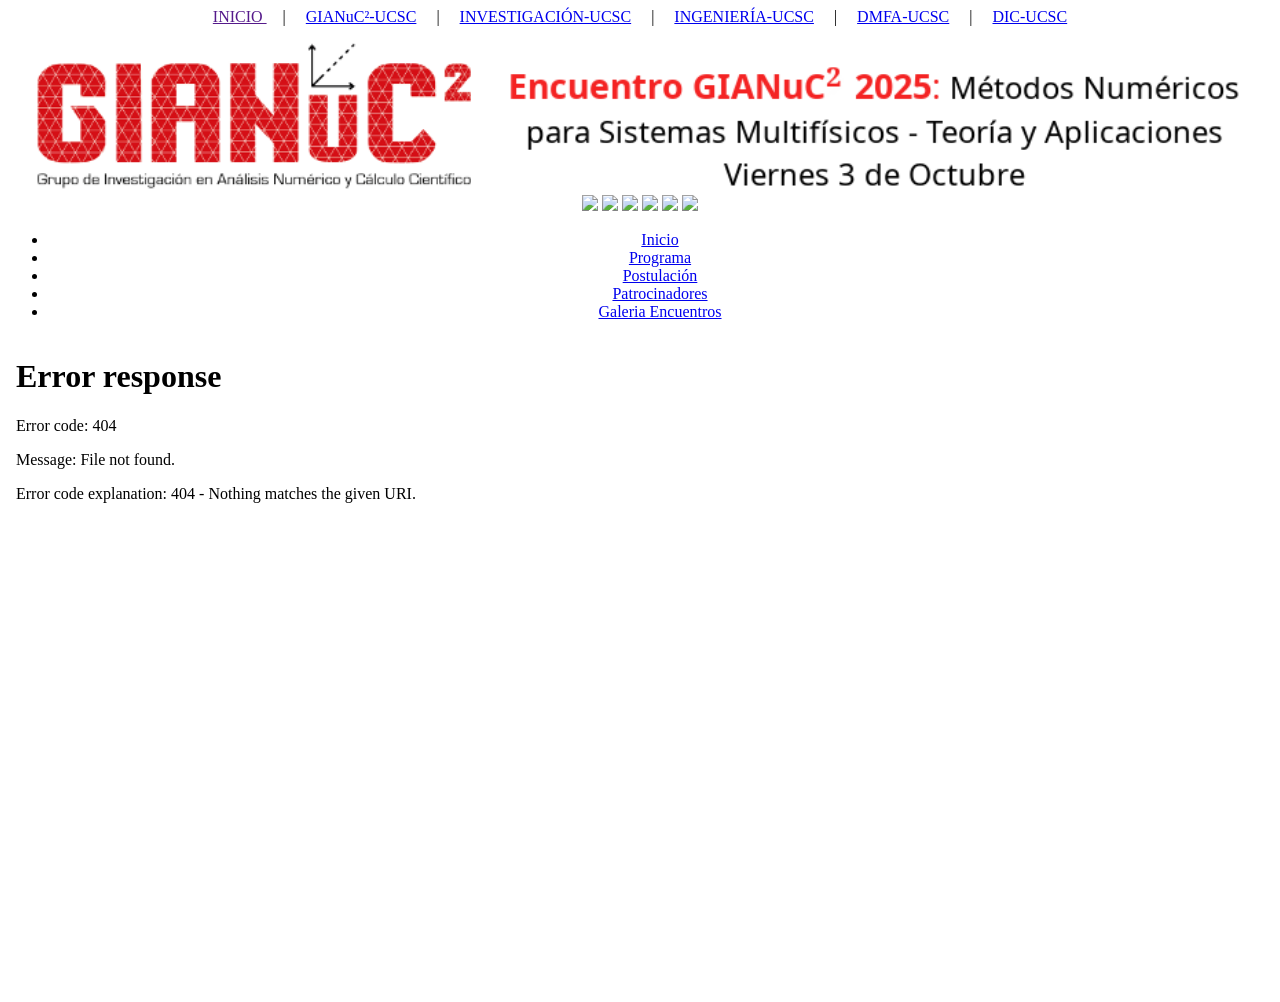
==== index.html @ d19e44a9 "Update index.html" ====
<!doctype html>
<html lang="en">
<head>
    <meta http-equiv="Content-Type" content="text/html; charset=utf-8">
    <title>Encuentros GIANuC&sup2;</title>
    <meta name="author" content="Encuentros GIANuC&sup2;" />
    <link rel="stylesheet" href="css/style.css" type="text/css" />
    <link rel="icon" type="image/ico" href="img/favicon.png" /> 
 
    <script type="text/javascript" src="js/jquery-1.9.1.js"></script>
    <script type="text/javascript" src="js/frames.js"></script>
    <script type="text/javascript" src="js/slider.js"></script>
    <script type="text/javascript">
        if(!window.slider) 
            var slider={};
            slider.data=[{"id":"img-1","desc":"Vista aérea del Campus San Andrés de la UCSC"},
                         {"id":"img-2","desc":"An a posteriori error analysis for an augmented discontinuous Galerkin method applied to Stokes problem"},
			 {"id":"img-3","desc":"Velocity-vorticity-pressure mixed formulation for the Kelvin-Voigt-Brinkman-Forchheimer equations"},
			 {"id":"img-4","desc":"Uplift-hypoplastic macroelement model for shallow foundations in sand under cyclic combined loading"},			 
                         {"id":"img-5","desc":"A skew-symmetric-based mixed FEM for stationary MHD flows in highly porous media"},
                         {"id":"img-6","desc":"A posteriori error analysis of a mixed finite element method for the stationary convective Brinkman-Forchheimer problem"}];
    </script>
</head>

<body onmousedown='return false;' onselectstart='return false;'>

<center>

<div id="header">
<a href=""> INICIO </a> &nbsp; &nbsp; | &nbsp; &nbsp;	
<a href="https://gianuc2.ucsc.cl" target="_blank">GIANuC&sup2;-UCSC</a> &nbsp; &nbsp; | &nbsp; &nbsp;    	 	
<a href="https://investigacion.ucsc.cl" target="_blank">INVESTIGACIÓN-UCSC</a> &nbsp; &nbsp; | &nbsp; &nbsp;  
<a href="https://ingenieria.ucsc.cl" target="_blank">INGENIERÍA-UCSC</a> &nbsp; &nbsp; | &nbsp; &nbsp;
<a href="http://dmfa.ucsc.cl" target="_blank">DMFA-UCSC</a> &nbsp; &nbsp; | &nbsp; &nbsp;      
<a href="https://ingenieria.ucsc.cl/departamentos/departamento-de-ingenieria-civil" target="_blank">DIC-UCSC</a>     
</div>

<div id="container">
<img src="img/main-banner-2025.png" width="98%">

    <div id="navigation-sup">

    </div>

    <div id="slider">
        <div class="wrap"><div id="slide-holder"><div id="slide-runner">
            <a href="https://ucsc.cl" target="_blank"><img id="img-1" src="img/banner/campus-ucsc.jpg" width="100%"></a> 	
            <a href="http://doi.org/10.1002/num.23100" target="_blank"><img id="img-2" src="img/banner/Stokes-a-posteriori.png" width="100%"></a> 				
            <a href="https://arxiv.org/abs/2406.16703" target="_blank"><img id="img-3" src="img/banner/KVBF-channel.jpg" width="100%"></a> 		
            <a href="https://doi.org/10.1016/j.soildyn.2024.108848" target="_blank"><img id="img-4" src="img/banner/DMT-arena.jpg" width="100%"></a> 				
            <a href="https://www.ci2ma.udec.cl/publicaciones/prepublicaciones/prepublicacionen.php?id=548" target="_blank"><img id="img-5" src="img/banner/MHD-no-convex.jpg" width="100%"></a> 
            <a href="https://www.ci2ma.udec.cl/publicaciones/prepublicaciones/prepublicacionen.php?id=555" target="_blank"><img id="img-6" src="img/banner/CBF-a-posteriori.jpg" width="100%"></a>
                <div id="slide-controls">
                    <p id="slide-desc" class="text"></p>
                    <p id="slide-nav"></p>
                </div>
        </div></div></div>
    </div>

    <div id="content">
        <div id="menu">
	    <ul class="nav-menu">					
            <li><a href="#" onclick="frames(1)">Inicio</a></li>
            <li><a href="#" onclick="frames(2)">Programa</a></li>
            <li><a href="#" onclick="frames(3)">Postulación</a></li>
            <li><a href="#" onclick="frames(4)">Patrocinadores</a></li>
            <li><a href="#" onclick="frames(5)">Galeria Encuentros</a></li>		    
        </ul>
	</div>

	<div id="main-body">
            <iframe id="enframe" scrolling="auto" frameborder="0" height="635" width ="100%" src="pages/home.html"></iframe>
        </div>
    </div>
    
    <div id="footer">
&nbsp; 
    </div>

</div>

</center>

</body>

</html>
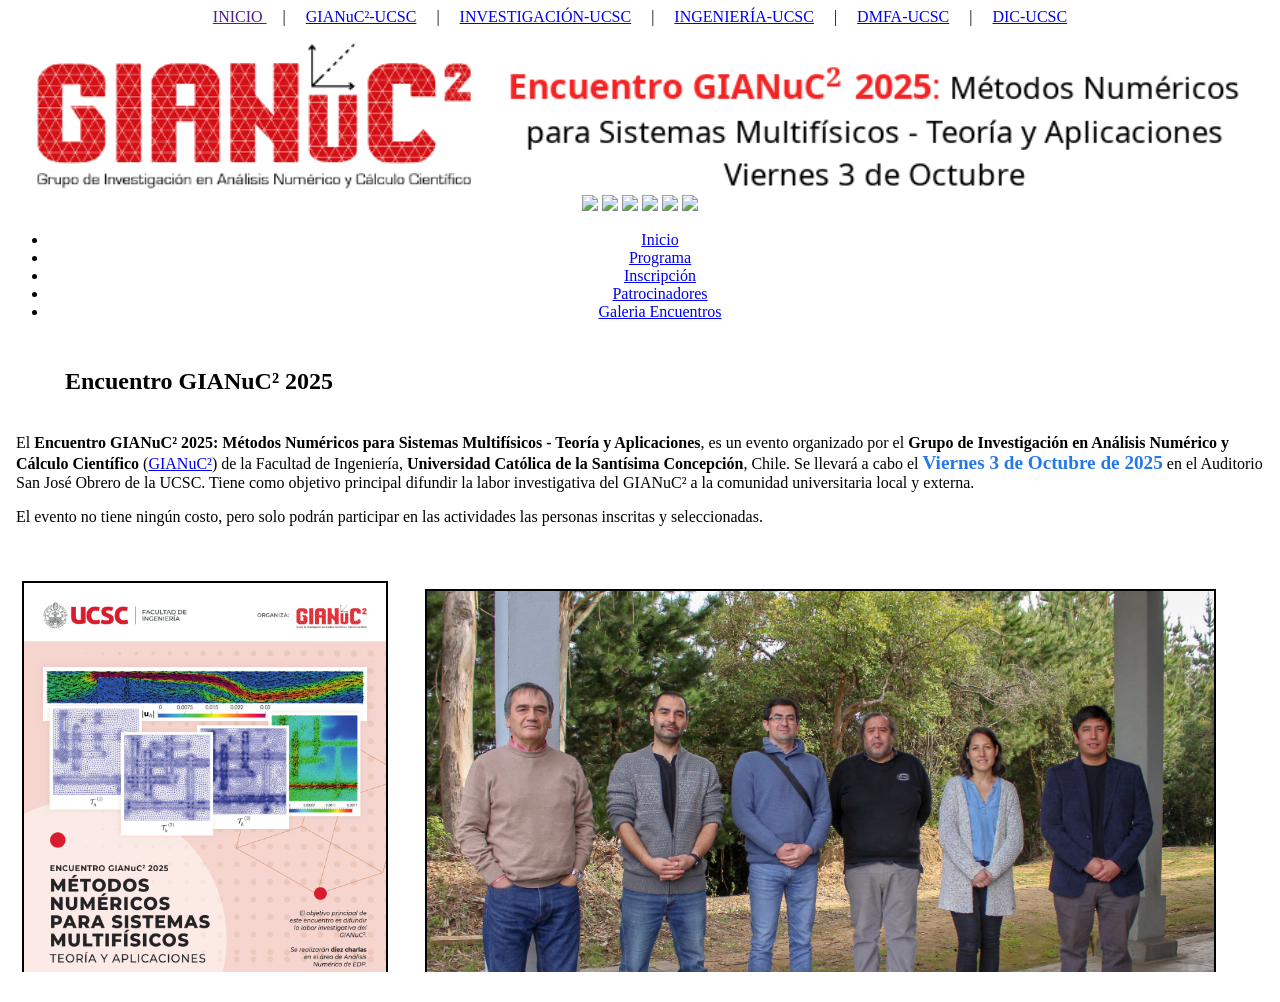
==== commit c0e811ac: "Update index.html" ====
--- a/index.html
+++ b/index.html
@@ -62,7 +62,7 @@
 	    <ul class="nav-menu">					
             <li><a href="#" onclick="frames(1)">Inicio</a></li>
             <li><a href="#" onclick="frames(2)">Programa</a></li>
-            <li><a href="#" onclick="frames(3)">Postulación</a></li>
+            <li><a href="#" onclick="frames(3)">Inscripción</a></li>
             <li><a href="#" onclick="frames(4)">Patrocinadores</a></li>
             <li><a href="#" onclick="frames(5)">Galeria Encuentros</a></li>		    
         </ul>
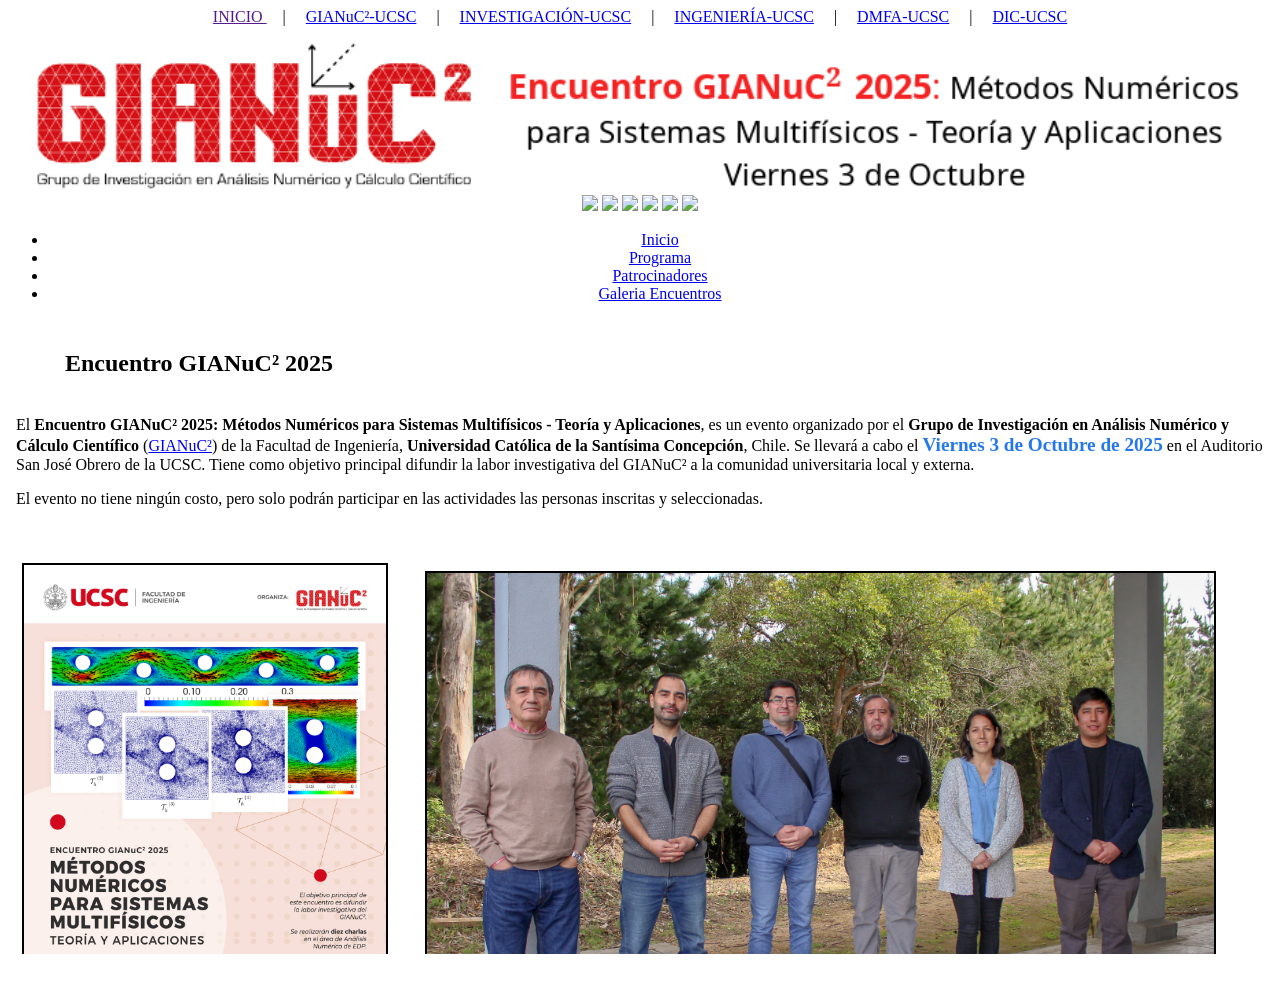
==== commit 4a762df3: "Update index.html" ====
--- a/index.html
+++ b/index.html
@@ -62,7 +62,7 @@
 	    <ul class="nav-menu">					
             <li><a href="#" onclick="frames(1)">Inicio</a></li>
             <li><a href="#" onclick="frames(2)">Programa</a></li>
-            <li><a href="#" onclick="frames(3)">Inscripción</a></li>
+  <!--          <li><a href="#" onclick="frames(3)">Inscripción</a></li> -->
             <li><a href="#" onclick="frames(4)">Patrocinadores</a></li>
             <li><a href="#" onclick="frames(5)">Galeria Encuentros</a></li>		    
         </ul>
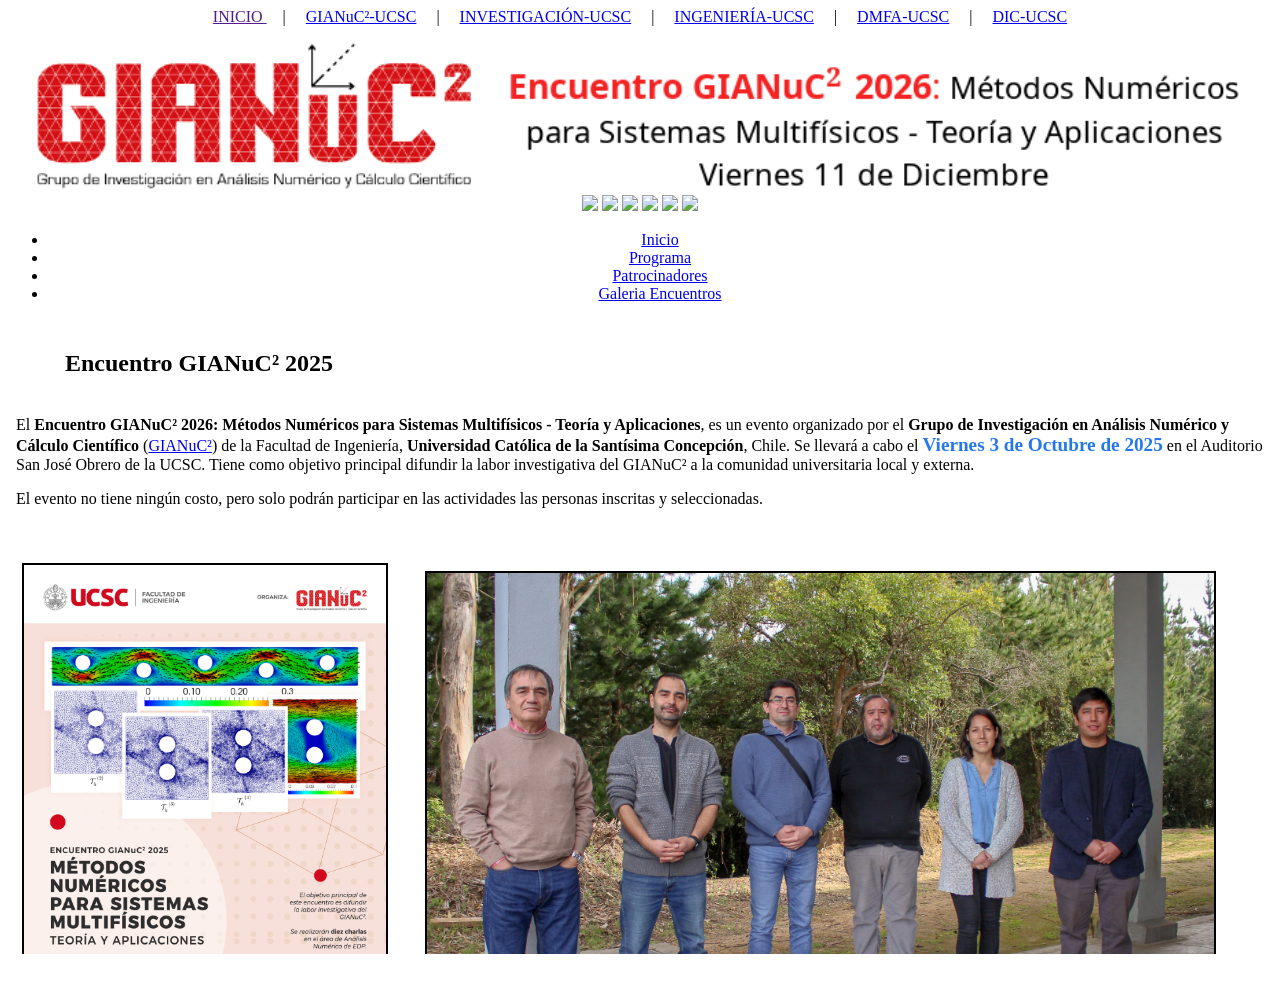
==== commit 8e7eb9b2: "Update index.html" ====
--- a/index.html
+++ b/index.html
@@ -36,7 +36,7 @@
 </div>
 
 <div id="container">
-<img src="img/main-banner-2025.png" width="98%">
+<img src="img/main-banner-2026.png" width="98%">
 
     <div id="navigation-sup">
 
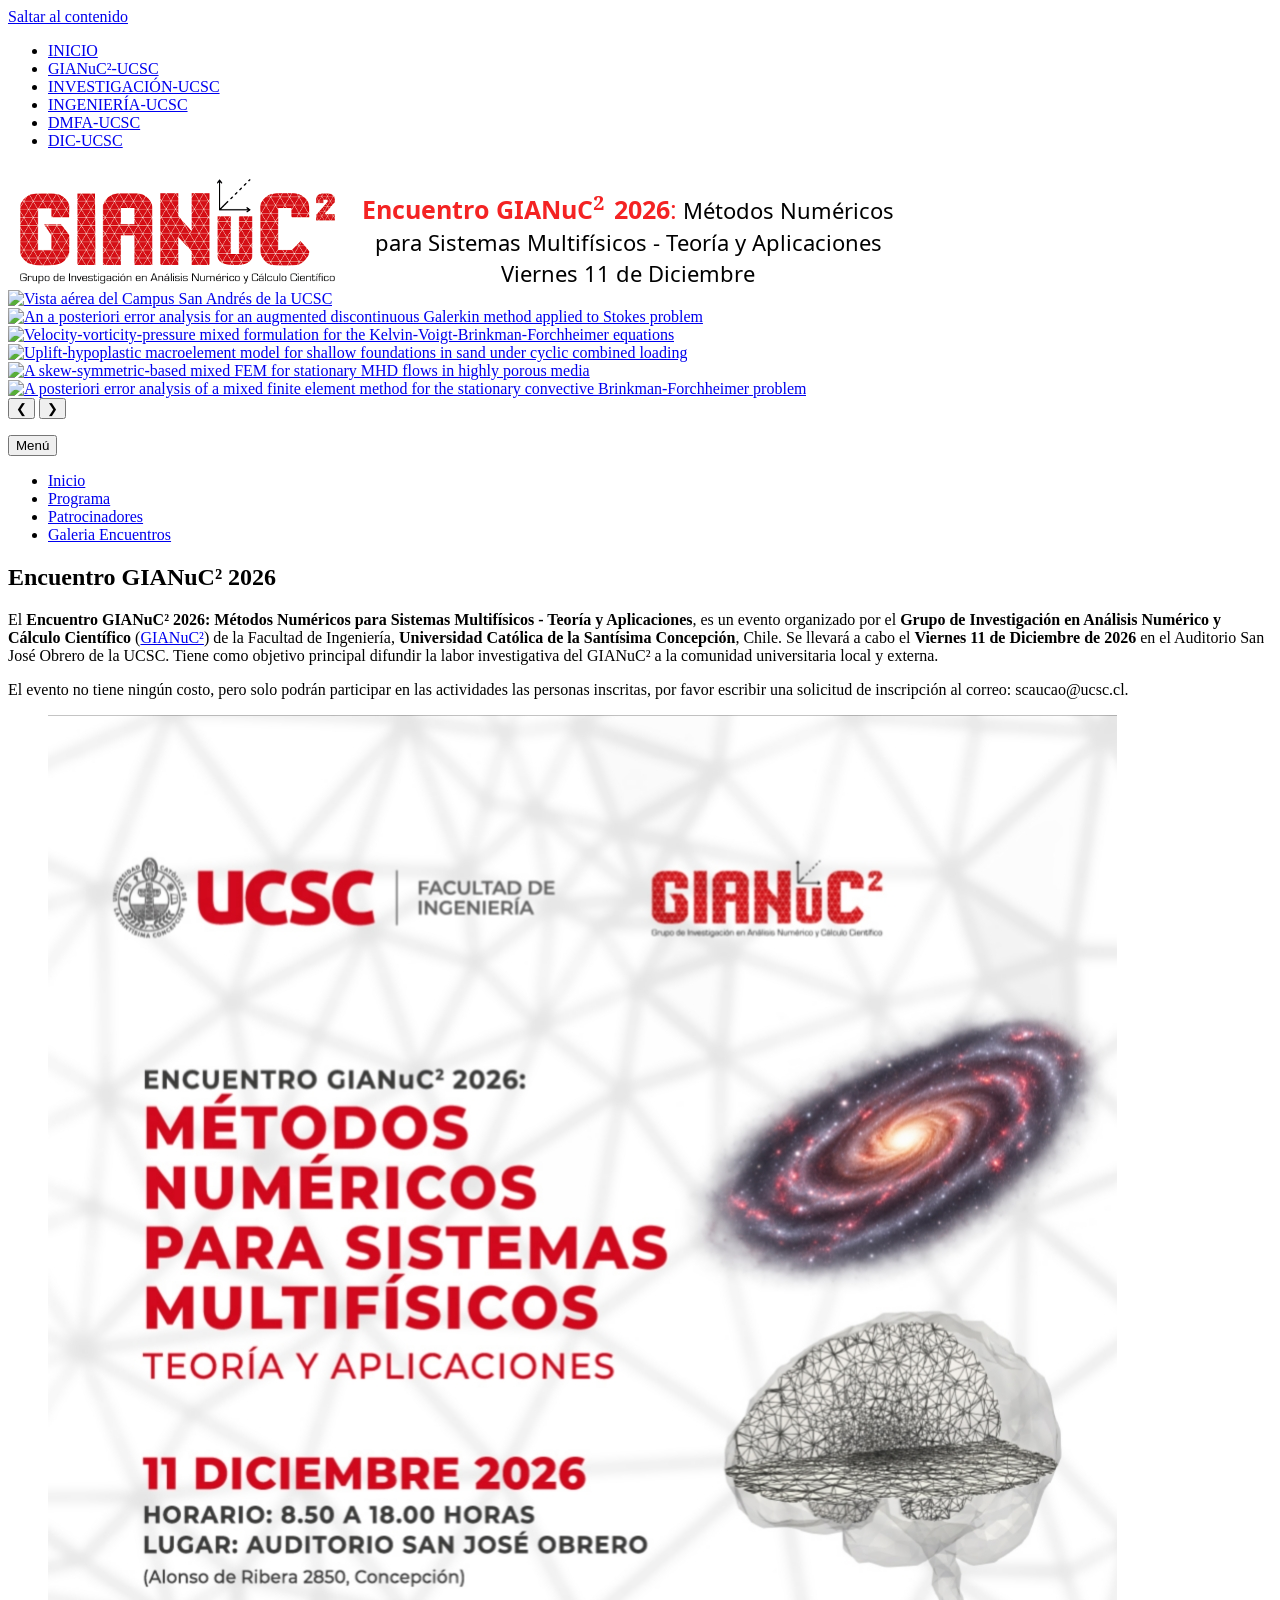
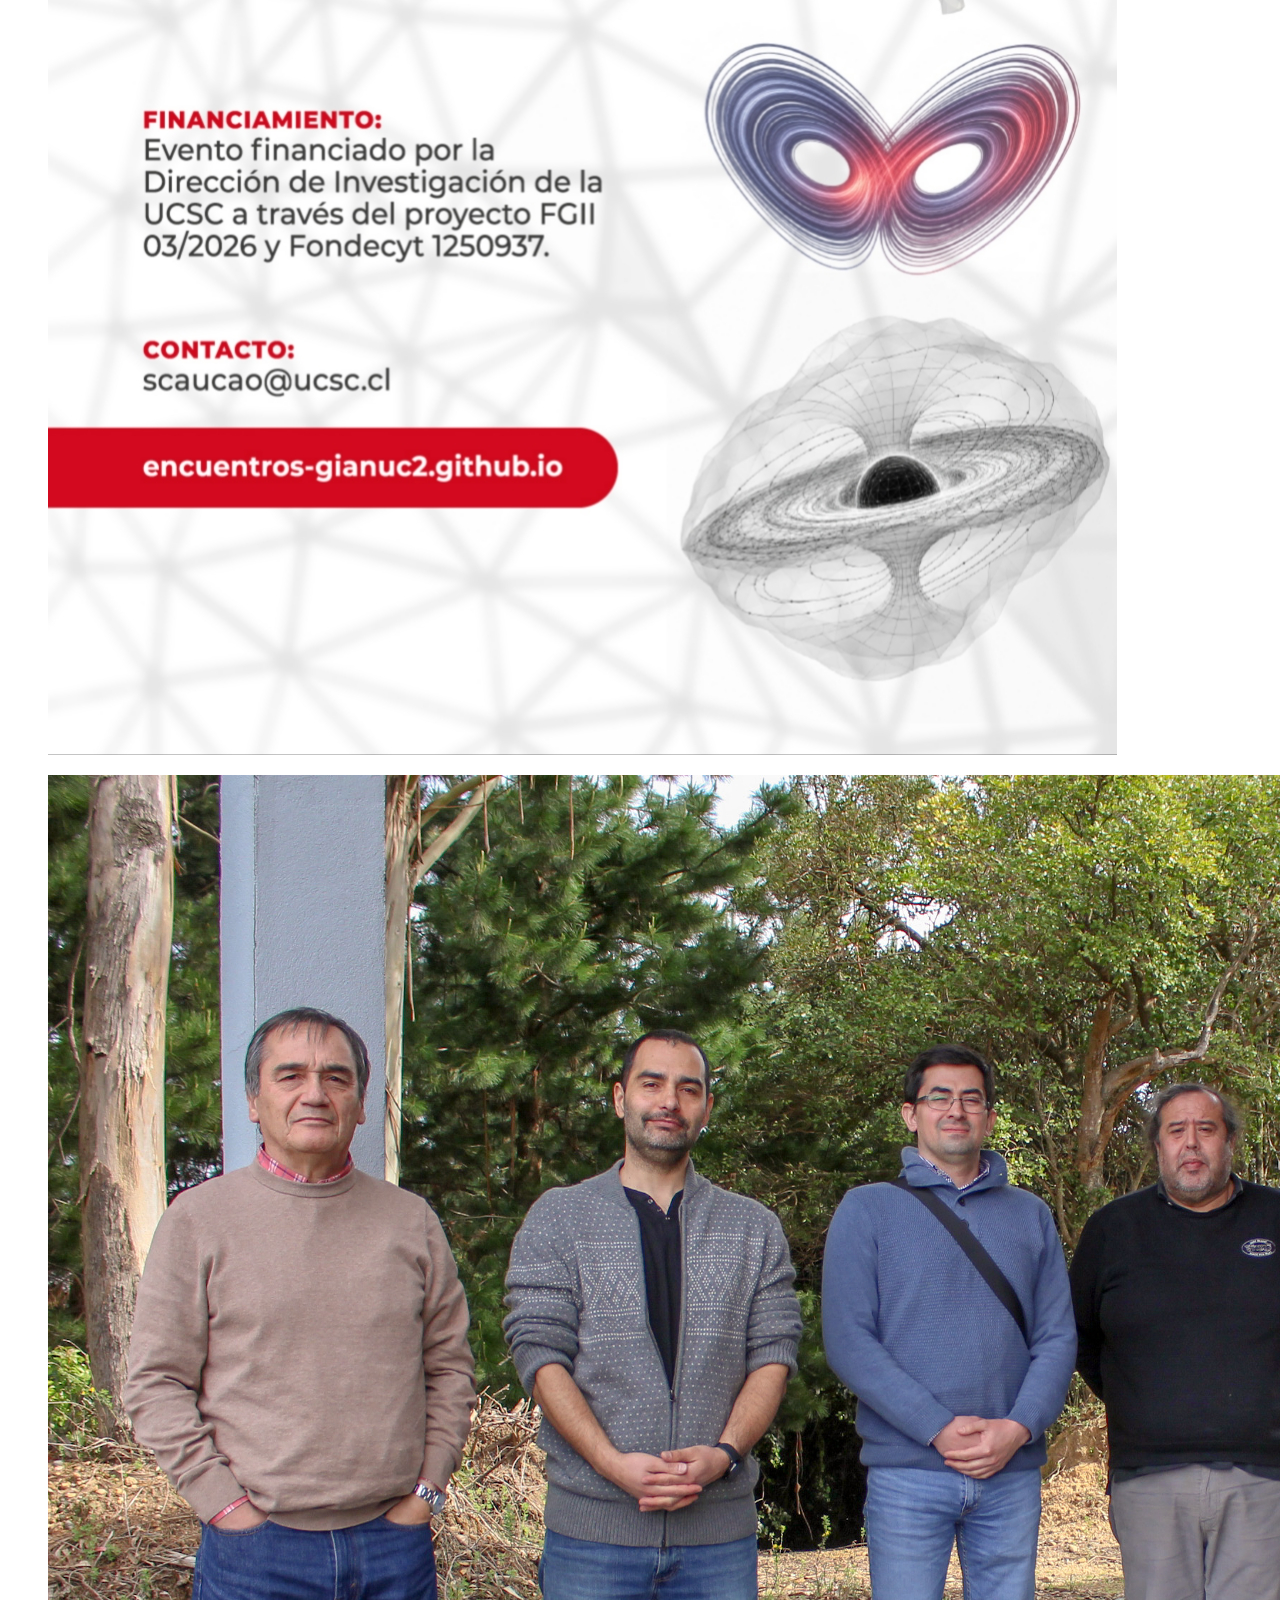
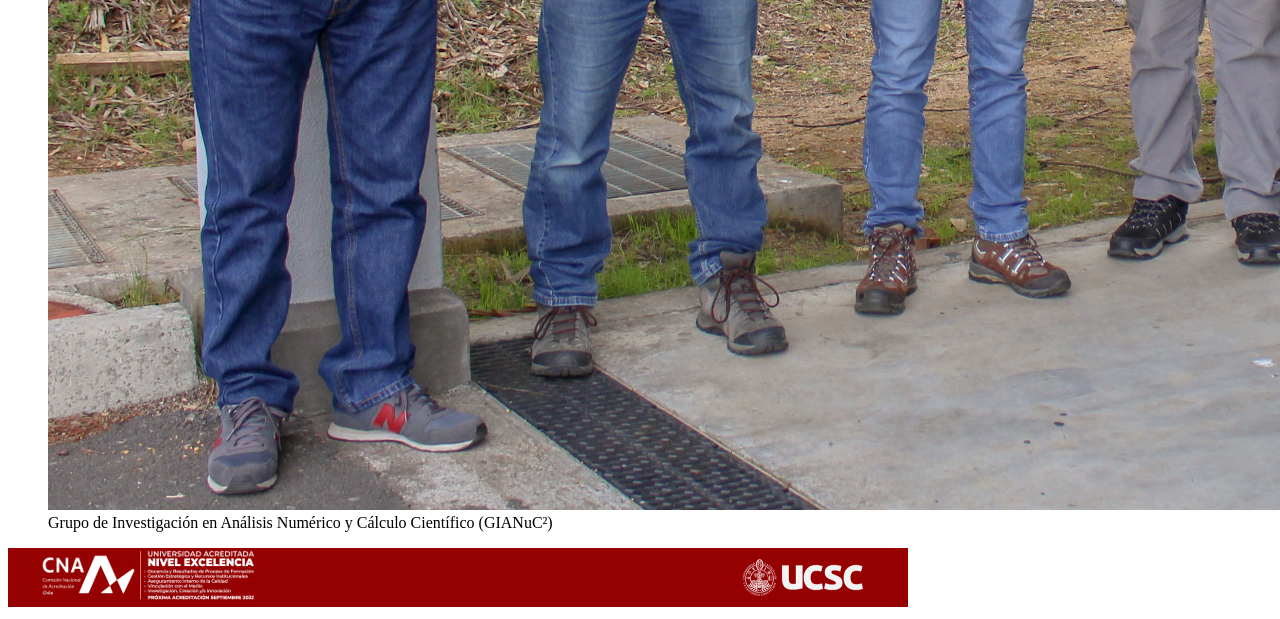
==== commit 3f1fe7bd: "Update index.html" ====
--- a/index.html
+++ b/index.html
@@ -1,86 +1,97 @@
 <!doctype html>
-<html lang="en">
+<html lang="es">
 <head>
-    <meta http-equiv="Content-Type" content="text/html; charset=utf-8">
-    <title>Encuentros GIANuC&sup2;</title>
-    <meta name="author" content="Encuentros GIANuC&sup2;" />
-    <link rel="stylesheet" href="css/style.css" type="text/css" />
-    <link rel="icon" type="image/ico" href="img/favicon.png" /> 
- 
-    <script type="text/javascript" src="js/jquery-1.9.1.js"></script>
-    <script type="text/javascript" src="js/frames.js"></script>
-    <script type="text/javascript" src="js/slider.js"></script>
-    <script type="text/javascript">
-        if(!window.slider) 
-            var slider={};
-            slider.data=[{"id":"img-1","desc":"Vista aérea del Campus San Andrés de la UCSC"},
-                         {"id":"img-2","desc":"An a posteriori error analysis for an augmented discontinuous Galerkin method applied to Stokes problem"},
-			 {"id":"img-3","desc":"Velocity-vorticity-pressure mixed formulation for the Kelvin-Voigt-Brinkman-Forchheimer equations"},
-			 {"id":"img-4","desc":"Uplift-hypoplastic macroelement model for shallow foundations in sand under cyclic combined loading"},			 
-                         {"id":"img-5","desc":"A skew-symmetric-based mixed FEM for stationary MHD flows in highly porous media"},
-                         {"id":"img-6","desc":"A posteriori error analysis of a mixed finite element method for the stationary convective Brinkman-Forchheimer problem"}];
-    </script>
+  <meta charset="utf-8">
+  <meta name="viewport" content="width=device-width, initial-scale=1">
+  <title>Encuentros GIANuC&sup2;</title>
+  <meta name="author" content="Encuentros GIANuC&sup2;">
+  <meta name="description" content="Encuentros GIANuC²: Métodos Numéricos para Sistemas Multifísicos. Evento del Grupo de Investigación en Análisis Numérico y Cálculo Científico, Universidad Católica de la Santísima Concepción (UCSC), Chile.">
+  <meta name="color-scheme" content="light dark">
+  <link rel="canonical" href="https://encuentros-gianuc2.github.io/">
+  <link rel="icon" type="image/png" href="img/favicon.png">
+  <link rel="stylesheet" href="css/style.css">
+  <script src="js/slider.js" defer></script>
 </head>
+<body>
+  <a class="skip-link" href="#contenido">Saltar al contenido</a>
 
-<body onmousedown='return false;' onselectstart='return false;'>
+  <nav class="topbar" aria-label="Enlaces institucionales">
+    <ul>
+      <li><a href="./">INICIO</a></li>
+      <li><a href="https://gianuc2.ucsc.cl" target="_blank" rel="noopener">GIANuC&sup2;-UCSC</a></li>
+      <li><a href="https://investigacion.ucsc.cl" target="_blank" rel="noopener">INVESTIGACIÓN-UCSC</a></li>
+      <li><a href="https://ingenieria.ucsc.cl" target="_blank" rel="noopener">INGENIERÍA-UCSC</a></li>
+      <li><a href="http://dmfa.ucsc.cl" target="_blank" rel="noopener">DMFA-UCSC</a></li>
+      <li><a href="https://ingenieria.ucsc.cl/departamentos/departamento-de-ingenieria-civil" target="_blank" rel="noopener">DIC-UCSC</a></li>
+    </ul>
+  </nav>
 
-<center>
-
-<div id="header">
-<a href=""> INICIO </a> &nbsp; &nbsp; | &nbsp; &nbsp;	
-<a href="https://gianuc2.ucsc.cl" target="_blank">GIANuC&sup2;-UCSC</a> &nbsp; &nbsp; | &nbsp; &nbsp;    	 	
-<a href="https://investigacion.ucsc.cl" target="_blank">INVESTIGACIÓN-UCSC</a> &nbsp; &nbsp; | &nbsp; &nbsp;  
-<a href="https://ingenieria.ucsc.cl" target="_blank">INGENIERÍA-UCSC</a> &nbsp; &nbsp; | &nbsp; &nbsp;
-<a href="http://dmfa.ucsc.cl" target="_blank">DMFA-UCSC</a> &nbsp; &nbsp; | &nbsp; &nbsp;      
-<a href="https://ingenieria.ucsc.cl/departamentos/departamento-de-ingenieria-civil" target="_blank">DIC-UCSC</a>     
-</div>
-
-<div id="container">
-<img src="img/main-banner-2026.png" width="98%">
-
-    <div id="navigation-sup">
-
+  <div class="wrapper">
+    <div class="hero">
+      <a href="./"><img src="img/main-banner-2026.png" alt="Encuentro GIANuC² 2026: Métodos Numéricos para Sistemas Multifísicos - Teoría y Aplicaciones. Viernes 11 de Diciembre" width="900" height="120"></a>
     </div>
 
-    <div id="slider">
-        <div class="wrap"><div id="slide-holder"><div id="slide-runner">
-            <a href="https://ucsc.cl" target="_blank"><img id="img-1" src="img/banner/campus-ucsc.jpg" width="100%"></a> 	
-            <a href="http://doi.org/10.1002/num.23100" target="_blank"><img id="img-2" src="img/banner/Stokes-a-posteriori.png" width="100%"></a> 				
-            <a href="https://arxiv.org/abs/2406.16703" target="_blank"><img id="img-3" src="img/banner/KVBF-channel.jpg" width="100%"></a> 		
-            <a href="https://doi.org/10.1016/j.soildyn.2024.108848" target="_blank"><img id="img-4" src="img/banner/DMT-arena.jpg" width="100%"></a> 				
-            <a href="https://www.ci2ma.udec.cl/publicaciones/prepublicaciones/prepublicacionen.php?id=548" target="_blank"><img id="img-5" src="img/banner/MHD-no-convex.jpg" width="100%"></a> 
-            <a href="https://www.ci2ma.udec.cl/publicaciones/prepublicaciones/prepublicacionen.php?id=555" target="_blank"><img id="img-6" src="img/banner/CBF-a-posteriori.jpg" width="100%"></a>
-                <div id="slide-controls">
-                    <p id="slide-desc" class="text"></p>
-                    <p id="slide-nav"></p>
-                </div>
-        </div></div></div>
-    </div>
+    <section class="slider" aria-roledescription="carousel" aria-label="Artículos del grupo">
+        <div class="slide" data-desc="Vista aérea del Campus San Andrés de la UCSC">
+          <a href="https://ucsc.cl" target="_blank" rel="noopener"><img src="img/banner/campus-ucsc.jpg" alt="Vista aérea del Campus San Andrés de la UCSC" width="864" height="200"></a>
+        </div>
+        <div class="slide" data-desc="An a posteriori error analysis for an augmented discontinuous Galerkin method applied to Stokes problem">
+          <a href="http://doi.org/10.1002/num.23100" target="_blank" rel="noopener"><img src="img/banner/Stokes-a-posteriori.png" alt="An a posteriori error analysis for an augmented discontinuous Galerkin method applied to Stokes problem" width="864" height="200" loading="lazy"></a>
+        </div>
+        <div class="slide" data-desc="Velocity-vorticity-pressure mixed formulation for the Kelvin-Voigt-Brinkman-Forchheimer equations">
+          <a href="https://arxiv.org/abs/2406.16703" target="_blank" rel="noopener"><img src="img/banner/KVBF-channel.jpg" alt="Velocity-vorticity-pressure mixed formulation for the Kelvin-Voigt-Brinkman-Forchheimer equations" width="864" height="200" loading="lazy"></a>
+        </div>
+        <div class="slide" data-desc="Uplift-hypoplastic macroelement model for shallow foundations in sand under cyclic combined loading">
+          <a href="https://doi.org/10.1016/j.soildyn.2024.108848" target="_blank" rel="noopener"><img src="img/banner/DMT-arena.jpg" alt="Uplift-hypoplastic macroelement model for shallow foundations in sand under cyclic combined loading" width="864" height="200" loading="lazy"></a>
+        </div>
+        <div class="slide" data-desc="A skew-symmetric-based mixed FEM for stationary MHD flows in highly porous media">
+          <a href="https://www.ci2ma.udec.cl/publicaciones/prepublicaciones/prepublicacionen.php?id=548" target="_blank" rel="noopener"><img src="img/banner/MHD-no-convex.jpg" alt="A skew-symmetric-based mixed FEM for stationary MHD flows in highly porous media" width="864" height="200" loading="lazy"></a>
+        </div>
+        <div class="slide" data-desc="A posteriori error analysis of a mixed finite element method for the stationary convective Brinkman-Forchheimer problem">
+          <a href="https://www.ci2ma.udec.cl/publicaciones/prepublicaciones/prepublicacionen.php?id=555" target="_blank" rel="noopener"><img src="img/banner/CBF-a-posteriori.jpg" alt="A posteriori error analysis of a mixed finite element method for the stationary convective Brinkman-Forchheimer problem" width="864" height="200" loading="lazy"></a>
+        </div>
+      <button class="slider-arrow prev" type="button" aria-label="Banner anterior">&#10094;</button>
+      <button class="slider-arrow next" type="button" aria-label="Banner siguiente">&#10095;</button>
+      <div class="slider-bar">
+        <p class="slider-caption" aria-live="off"></p>
+        <div class="slider-dots"></div>
+      </div>
+    </section>
+  </div>
 
-    <div id="content">
-        <div id="menu">
-	    <ul class="nav-menu">					
-            <li><a href="#" onclick="frames(1)">Inicio</a></li>
-            <li><a href="#" onclick="frames(2)">Programa</a></li>
-  <!--          <li><a href="#" onclick="frames(3)">Inscripción</a></li> -->
-            <li><a href="#" onclick="frames(4)">Patrocinadores</a></li>
-            <li><a href="#" onclick="frames(5)">Galeria Encuentros</a></li>		    
-        </ul>
-	</div>
+  <div class="wrapper layout">
+    <nav class="sidebar" aria-label="Principal">
+      <button class="nav-toggle" type="button" aria-expanded="false" aria-controls="nav-menu">Menú</button>
+      <ul class="nav-menu" id="nav-menu">
+        <li><a href="./" aria-current="page">Inicio</a></li>
+        <li><a href="programa">Programa</a></li>
+        <!-- <li><a href="postulacion">Inscripción</a></li> -->
+        <li><a href="patrocinadores">Patrocinadores</a></li>
+        <li><a href="galeria">Galeria Encuentros</a></li>
+      </ul>
+    </nav>
 
-	<div id="main-body">
-            <iframe id="enframe" scrolling="auto" frameborder="0" height="635" width ="100%" src="pages/home.html"></iframe>
-        </div>
-    </div>
-    
-    <div id="footer">
-&nbsp; 
-    </div>
+    <main id="contenido">
+    <article class="panel">
+      <h1>Encuentro GIANuC² 2026</h1>
+      <p>El <b>Encuentro GIANuC² 2026: Métodos Numéricos para Sistemas Multifísicos - Teoría y Aplicaciones</b>, es un evento organizado por el <b>Grupo de Investigación en Análisis Numérico y Cálculo Científico</b> (<a href="https://gianuc2.ucsc.cl" target="_blank" rel="noopener">GIANuC²</a>) de la Facultad de Ingeniería, <b>Universidad Católica de la Santísima Concepción</b>, Chile. Se llevará a cabo el <b class="hl">Viernes 11 de Diciembre de 2026</b> en el Auditorio San José Obrero de la UCSC. Tiene como objetivo principal difundir la labor investigativa del GIANuC² a la comunidad universitaria local y externa.</p>
+      <p>El evento no tiene ningún costo, pero solo podrán participar en las actividades las personas inscritas, por favor escribir una solicitud de inscripción al correo: scaucao@ucsc.cl.</p>
 
-</div>
+      <div class="figures">
+        <figure class="poster">
+          <a href="img/afiche-encuentro-gianuc2-2026.jpg" target="_blank" rel="noopener"><img src="img/afiche-encuentro-gianuc2-2026.jpg" alt="Afiche Encuentro GIANuC&sup2; 2026" width="1069" height="1640"></a>
+        </figure>
+        <figure>
+          <img src="img/gianuc2-2025.jpg" alt="Integrantes del GIANuC&sup2;" width="2000" height="1335">
+          <figcaption>Grupo de Investigación en Análisis Numérico y Cálculo Científico (GIANuC&sup2;)</figcaption>
+        </figure>
+      </div>
+    </article>
+    </main>
+  </div>
 
-</center>
-
+  <footer class="site-footer">
+    <img src="img/footer.png" alt="Universidad Acreditada Nivel Excelencia, CNA Chile · UCSC" width="900" height="59">
+  </footer>
 </body>
-
 </html>
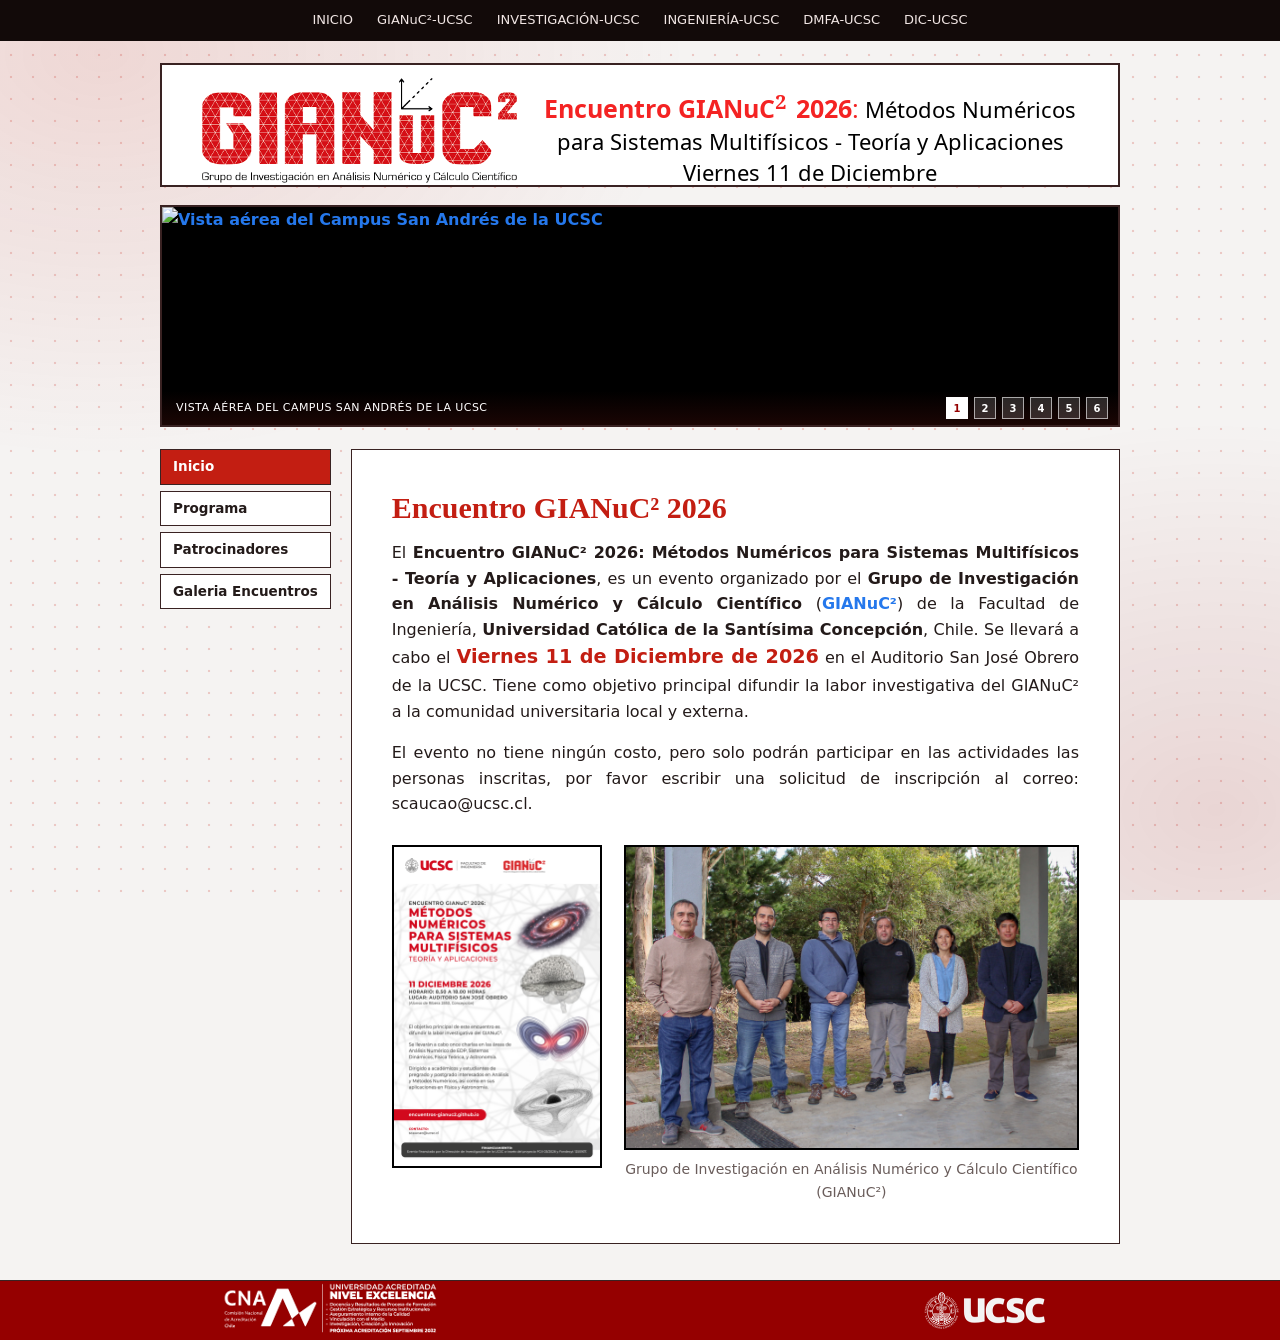
==== commit b56ce8f1: "Update index.html" ====
--- a/index.html
+++ b/index.html
@@ -79,7 +79,7 @@
 
       <div class="figures">
         <figure class="poster">
-          <a href="img/afiche-encuentro-gianuc2-2026.jpg" target="_blank" rel="noopener"><img src="img/afiche-encuentro-gianuc2-2026.jpg" alt="Afiche Encuentro GIANuC&sup2; 2026" width="1069" height="1640"></a>
+          <a href="img/afiche-encuentro-gianuc2-2026.png" target="_blank" rel="noopener"><img src="img/afiche-encuentro-gianuc2-2026.png" alt="Afiche Encuentro GIANuC&sup2; 2026" width="1069" height="1640"></a>
         </figure>
         <figure>
           <img src="img/gianuc2-2025.jpg" alt="Integrantes del GIANuC&sup2;" width="2000" height="1335">
--- a/css/style.css
+++ b/css/style.css
@@ -0,0 +1,385 @@
+/* ==========================================================================
+   Encuentros GIANuC² — hoja de estilos única (sin frames)
+   Paleta: rojo UCSC / GIANuC² sobre fondo de resplandores suaves y puntos.
+   ========================================================================== */
+
+:root {
+  --bg: #f5f3f2;
+  --surface: #ffffff;
+  --soft: #f9f3f3;          /* caja del programa (como el sitio original) */
+  --text: #231a19;
+  --muted: #6a5d5b;
+  --line: #e9dedc;
+  --edge: #392222;
+  --accent: #c31e12;        /* rojo UCSC */
+  --accent-strong: #950000; /* rojo oscuro del pie */
+  --accent-soft: #f6dcd9;
+  --link: #2578ec;          /* azul de los enlaces, como el original */
+  --link-hover: #1559c4;
+  --topbar: #120a09;
+  --topbar-text: #f1e6e4;
+  --font: system-ui, -apple-system, "Segoe UI", Roboto, "Helvetica Neue", Arial, sans-serif;
+  --font-serif: "Iowan Old Style", "Palatino Linotype", Palatino, Charter, Georgia, serif;
+}
+
+@media (prefers-color-scheme: dark) {
+  :root {
+    --bg: #15100f;
+    --surface: #1e1716;
+    --soft: #261c1b;
+    --text: #efe7e5;
+    --muted: #b3a5a2;
+    --line: #342725;
+    --edge: #75504b;
+    --accent: #ff6a5c;
+    --accent-strong: #ff8c80;
+    --accent-soft: #3a1f1c;
+    --link: #7eb2ff;
+    --link-hover: #a8c9ff;
+    --topbar: #000000;
+    --topbar-text: #d9ccca;
+  }
+}
+
+*, *::before, *::after { box-sizing: border-box; }
+
+html { scroll-behavior: smooth; -webkit-text-size-adjust: 100%; }
+
+body {
+  margin: 0;
+  background: var(--bg);
+  color: var(--text);
+  font: 400 16px/1.6 var(--font);
+  -webkit-font-smoothing: antialiased;
+}
+
+/* Fondo: resplandores rojos suaves + trama de puntos fina (solo CSS) */
+body::before {
+  content: "";
+  position: fixed;
+  inset: 0;
+  z-index: -1;
+  background:
+    radial-gradient(900px 620px at 8% 6%, rgba(195, 30, 18, .13), transparent 65%),
+    radial-gradient(820px 600px at 95% 90%, rgba(149, 0, 0, .12), transparent 65%),
+    radial-gradient(circle, rgba(195, 30, 18, .20) 1px, transparent 1.6px) 0 0 / 22px 22px;
+  pointer-events: none;
+}
+@media (prefers-color-scheme: dark) {
+  body::before {
+    background:
+      radial-gradient(900px 620px at 8% 6%, rgba(255, 106, 92, .16), transparent 65%),
+      radial-gradient(820px 600px at 95% 90%, rgba(195, 30, 18, .18), transparent 65%),
+      radial-gradient(circle, rgba(255, 140, 128, .16) 1px, transparent 1.6px) 0 0 / 22px 22px;
+  }
+}
+
+img { max-width: 100%; height: auto; display: block; }
+
+a { color: var(--link); font-weight: 600; text-decoration: none; }
+a:hover { color: var(--link-hover); }
+
+a:focus-visible, button:focus-visible {
+  outline: 2px solid var(--accent);
+  outline-offset: 2px;
+}
+
+.skip-link {
+  position: absolute;
+  left: -999px;
+  top: 8px;
+  background: var(--accent);
+  color: #fff;
+  padding: 8px 14px;
+  z-index: 100;
+}
+.skip-link:focus { left: 8px; color: #fff; }
+
+/* ---------- Barra superior ---------- */
+.topbar { background: var(--topbar); color: var(--topbar-text); font-size: 13px; }
+.topbar ul {
+  list-style: none;
+  margin: 0 auto;
+  padding: 8px 20px;
+  max-width: 1000px;
+  display: flex;
+  flex-wrap: wrap;
+  justify-content: center;
+  gap: 2px 4px;
+}
+.topbar a {
+  color: var(--topbar-text);
+  font-weight: 500;
+  padding: 2px 10px;
+  display: inline-block;
+}
+.topbar a:hover { background: var(--accent); color: #fff; }
+
+/* ---------- Contenedor ---------- */
+.wrapper { max-width: 1000px; margin: 0 auto; padding: 0 20px; }
+
+/* ---------- Banner principal (título del encuentro) ---------- */
+.hero { margin: 22px 0 0; }
+.hero a {
+  display: block;
+  background: #fff;                 /* el PNG tiene fondo blanco */
+  border: 2px solid var(--edge);
+  line-height: 0;
+}
+.hero img { width: 100%; height: auto; margin: 0 auto; max-width: 900px; }
+
+/* ---------- Slider de banners ---------- */
+.slider {
+  position: relative;
+  margin-top: 18px;
+  overflow: hidden;
+  background: #000;
+  border: 2px solid var(--edge);
+  aspect-ratio: 864 / 200;
+  width: 100%;
+  min-width: 0;
+}
+.slide {
+  position: absolute;
+  inset: 0;
+  opacity: 0;
+  visibility: hidden;
+  transition: opacity .7s ease, visibility .7s;
+}
+.slide.is-active { opacity: 1; visibility: visible; }
+.slide img { width: 100%; height: 100%; max-width: none; object-fit: cover; }
+.slider-bar {
+  position: absolute;
+  left: 0; right: 0; bottom: 0;
+  display: flex;
+  align-items: center;
+  gap: 12px;
+  padding: 6px 10px 6px 14px;
+  background: linear-gradient(transparent, rgba(30, 6, 4, .88));
+  color: #fff;
+}
+.slider-caption {
+  flex: 1;
+  min-width: 0;
+  margin: 0;
+  font-size: 11px;
+  line-height: 1.3;
+  letter-spacing: .04em;
+  text-transform: uppercase;
+}
+.slider-dots { display: flex; gap: 6px; }
+.slider-dots button {
+  width: 22px; height: 22px;
+  border: 1px solid rgba(255, 255, 255, .6);
+  background: rgba(255, 255, 255, .15);
+  color: #fff;
+  font: 600 10px var(--font);
+  cursor: pointer;
+  padding: 0;
+}
+.slider-dots button[aria-current="true"] { background: #fff; color: var(--accent-strong); }
+.slider-arrow {
+  position: absolute;
+  top: 50%;
+  transform: translateY(-50%);
+  width: 34px; height: 34px;
+  border: 0;
+  background: rgba(30, 6, 4, .55);
+  color: #fff;
+  font-size: 18px;
+  cursor: pointer;
+  opacity: 0;
+  transition: opacity .2s;
+}
+.slider:hover .slider-arrow, .slider:focus-within .slider-arrow { opacity: 1; }
+.slider-arrow.prev { left: 10px; }
+.slider-arrow.next { right: 10px; }
+
+/* ---------- Diseño: menú a la izquierda + contenido ---------- */
+.layout {
+  display: grid;
+  grid-template-columns: max-content minmax(0, 1fr);
+  gap: 20px;
+  align-items: start;
+  margin-top: 22px;
+  padding-bottom: 28px;
+}
+.sidebar { position: sticky; top: 16px; }
+.nav-toggle {
+  display: none;
+  width: 100%;
+  background: var(--surface);
+  border: 1px solid var(--edge);
+  padding: 12px 16px;
+  font: 600 15px var(--font);
+  color: var(--text);
+  text-align: left;
+  cursor: pointer;
+  align-items: center;
+  justify-content: space-between;
+}
+.nav-toggle::after { content: "☰"; font-size: 20px; color: var(--accent); }
+.nav-toggle[aria-expanded="true"]::after { content: "✕"; }
+
+.nav-menu { list-style: none; margin: 0; padding: 0; display: flex; flex-direction: column; gap: 6px; }
+.nav-menu a {
+  display: block;
+  padding: 8px 12px;
+  background: var(--surface);
+  border: 1px solid var(--edge);
+  color: var(--text);
+  font-size: 13.5px;
+  line-height: 1.3;
+  font-weight: 600;
+  transition: background .15s, color .15s;
+}
+.nav-menu a:hover { color: var(--accent); }
+.nav-menu a[aria-current="page"] { background: var(--accent); color: #fff; }
+@media (prefers-color-scheme: dark) {
+  .nav-menu a[aria-current="page"] { color: #1a0d0c; }
+}
+
+/* ---------- Contenido ---------- */
+main { min-width: 0; }
+
+.panel {
+  background: var(--surface);
+  border: 1px solid var(--edge);
+  padding: clamp(20px, 4vw, 40px);
+}
+.panel > h1 {
+  margin: 0 0 14px;
+  font: 700 clamp(22px, 3.6vw, 30px)/1.2 var(--font-serif);
+  color: var(--accent);
+}
+.panel > h1 + p, .panel > h1 + .lead { margin-top: 0; }
+
+.panel p { margin: 0 0 1em; text-align: justify; hyphens: auto; -webkit-hyphens: auto; }
+.panel .hl { font-size: 120%; color: var(--accent); font-weight: 700; }
+
+.panel h2 {
+  margin: 28px 0 8px;
+  font: 700 14px/1.3 var(--font);
+  letter-spacing: .08em;
+  text-transform: uppercase;
+  color: var(--accent);
+  border-bottom: 2px solid var(--accent-soft);
+  padding-bottom: 8px;
+}
+
+/* ---------- Inicio: afiche + foto del grupo ---------- */
+.figures {
+  display: grid;
+  grid-template-columns: minmax(0, 3fr) minmax(0, 6.5fr);
+  gap: 22px;
+  align-items: start;
+  margin-top: 28px;
+}
+.figures figure { margin: 0; }
+.figures img { width: 100%; height: auto; border: 2px solid #000; }
+.figures figcaption { margin-top: 8px; font-size: 14px; text-align: center; color: var(--muted); }
+
+/* ---------- Programa (PDF) ---------- */
+.pdf-box {
+  background: var(--soft);
+  border: 3px solid var(--accent);
+  padding: 15px;
+  margin: 18px 0;
+}
+.pdf-box embed, .pdf-box object { display: block; width: 100%; height: 960px; border: 0; }
+.pdf-box .alt { margin: 10px 0 0; font-size: 14px; text-align: center; }
+
+/* ---------- Patrocinadores ---------- */
+.sponsors {
+  display: flex;
+  flex-wrap: wrap;
+  justify-content: center;
+  align-items: flex-start;
+  gap: 40px 6%;
+  margin-top: 36px;
+}
+.sponsors a.card { display: block; text-align: center; }
+.sponsors .card img { margin: 0 auto; }
+.sponsors .card.inv { flex: 0 1 40%; }
+.sponsors .card.ing { flex: 0 1 32%; }
+.sponsors .card strong {
+  display: block;
+  margin-top: 12px;
+  font-size: 15px;
+  color: var(--accent);
+}
+
+@media (prefers-color-scheme: dark) {
+  .sponsors .card img { background: #fff; padding: 12px 16px; }
+}
+
+/* ---------- Galería ---------- */
+.years {
+  display: flex;
+  flex-wrap: wrap;
+  justify-content: center;
+  gap: 28px;
+  margin-top: 28px;
+}
+.years a { text-align: center; display: block; }
+.years img { height: 200px; width: auto; border: 2px solid var(--edge); margin: 0 auto 8px; }
+.years a:hover img { border-color: var(--accent); }
+
+.featured {
+  display: flex;
+  flex-wrap: wrap;
+  justify-content: center;
+  gap: 14px;
+  margin: 24px 0 18px;
+}
+.featured img { height: 300px; width: auto; max-width: 100%; border: 2px solid var(--edge); object-fit: cover; }
+
+.thumbs { display: flex; flex-wrap: wrap; gap: 6px; }
+.thumbs img { height: 96px; width: auto; border: 2px solid var(--edge); object-fit: cover; }
+.thumbs a:hover img, .featured a:hover img { border-color: var(--accent); }
+.photos-note { margin-top: 26px !important; }
+
+/* ---------- Formulario (Google Forms) ---------- */
+.form-embed { width: 100%; height: 1300px; border: 0; margin-top: 10px; }
+
+/* ---------- Pie: imagen institucional sobre franja roja ---------- */
+.site-footer { background: #950000; border-top: 1px solid var(--edge); margin-top: 8px; }
+.site-footer img { margin: 0 auto; width: 900px; max-width: 100%; height: auto; }
+
+/* ---------- Responsive ---------- */
+@media (max-width: 760px) {
+  body { font-size: 15.5px; }
+  .layout { grid-template-columns: 1fr; gap: 16px; }
+  .sidebar { position: static; }
+  .nav-toggle { display: flex; }
+  .nav-menu { display: none; margin-top: 8px; }
+  .nav-menu.is-open { display: flex; }
+
+  .panel p { text-align: left; hyphens: manual; -webkit-hyphens: manual; }
+  .figures { grid-template-columns: 1fr; }
+  .figures .poster { max-width: 280px; margin: 0 auto; }
+  .slider { aspect-ratio: 2.3 / 1; }
+  .slider-caption { font-size: 9.5px; }
+  .slider-bar { padding: 5px 8px 5px 10px; gap: 8px; }
+  .slider-dots { gap: 4px; }
+  .slider-dots button { width: 16px; height: 16px; font-size: 0; }
+  .slider-arrow { display: none; }
+
+  .pdf-box { padding: 8px; }
+  .pdf-box embed, .pdf-box object { height: 520px; }
+  .sponsors .card.inv, .sponsors .card.ing { flex: 1 1 100%; }
+  .featured img { height: auto; width: 100%; }
+  .thumbs img { height: 74px; }
+  .form-embed { height: 1500px; }
+}
+
+@media (prefers-reduced-motion: reduce) {
+  * { transition: none !important; scroll-behavior: auto !important; }
+}
+
+@media print {
+  .topbar, .sidebar, .slider, .skip-link { display: none; }
+  body { background: #fff; color: #000; }
+  body::before { display: none; }
+  .panel { border: 0; padding: 0; }
+}
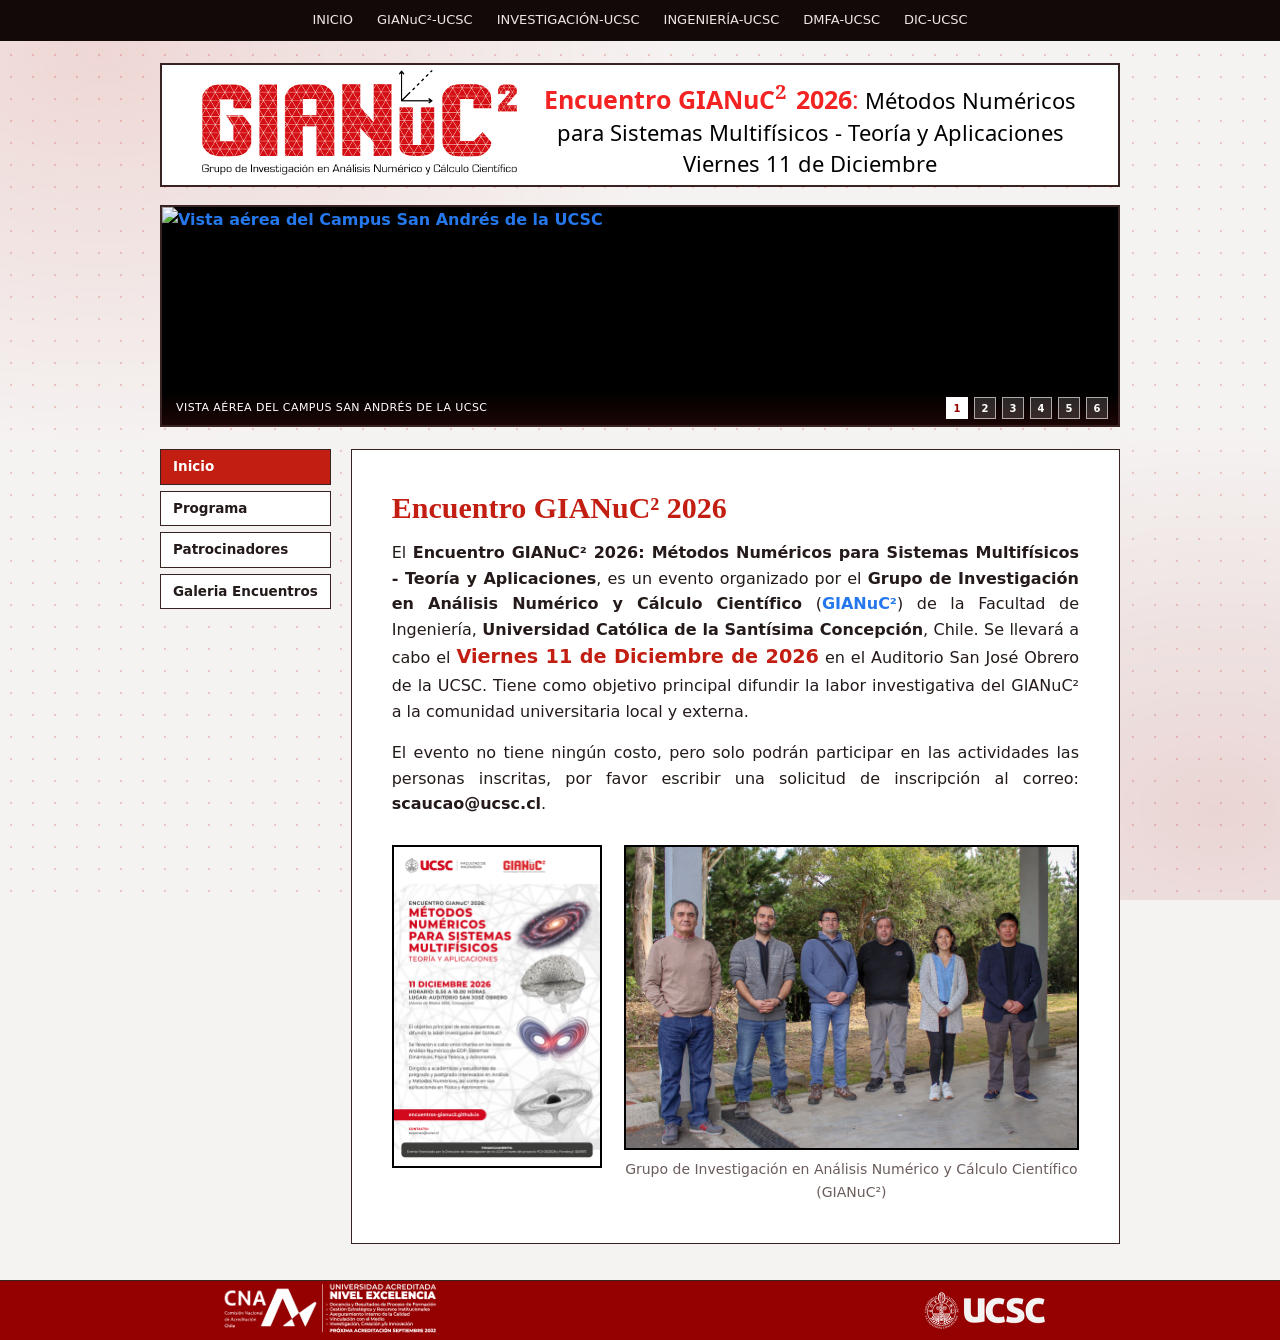
==== commit 06211062: "Update index.html" ====
--- a/index.html
+++ b/index.html
@@ -75,7 +75,7 @@
     <article class="panel">
       <h1>Encuentro GIANuC² 2026</h1>
       <p>El <b>Encuentro GIANuC² 2026: Métodos Numéricos para Sistemas Multifísicos - Teoría y Aplicaciones</b>, es un evento organizado por el <b>Grupo de Investigación en Análisis Numérico y Cálculo Científico</b> (<a href="https://gianuc2.ucsc.cl" target="_blank" rel="noopener">GIANuC²</a>) de la Facultad de Ingeniería, <b>Universidad Católica de la Santísima Concepción</b>, Chile. Se llevará a cabo el <b class="hl">Viernes 11 de Diciembre de 2026</b> en el Auditorio San José Obrero de la UCSC. Tiene como objetivo principal difundir la labor investigativa del GIANuC² a la comunidad universitaria local y externa.</p>
-      <p>El evento no tiene ningún costo, pero solo podrán participar en las actividades las personas inscritas, por favor escribir una solicitud de inscripción al correo: scaucao@ucsc.cl.</p>
+      <p>El evento no tiene ningún costo, pero solo podrán participar en las actividades las personas inscritas, por favor escribir una solicitud de inscripción al correo: <b>scaucao@ucsc.cl</b>.</p>
 
       <div class="figures">
         <figure class="poster">
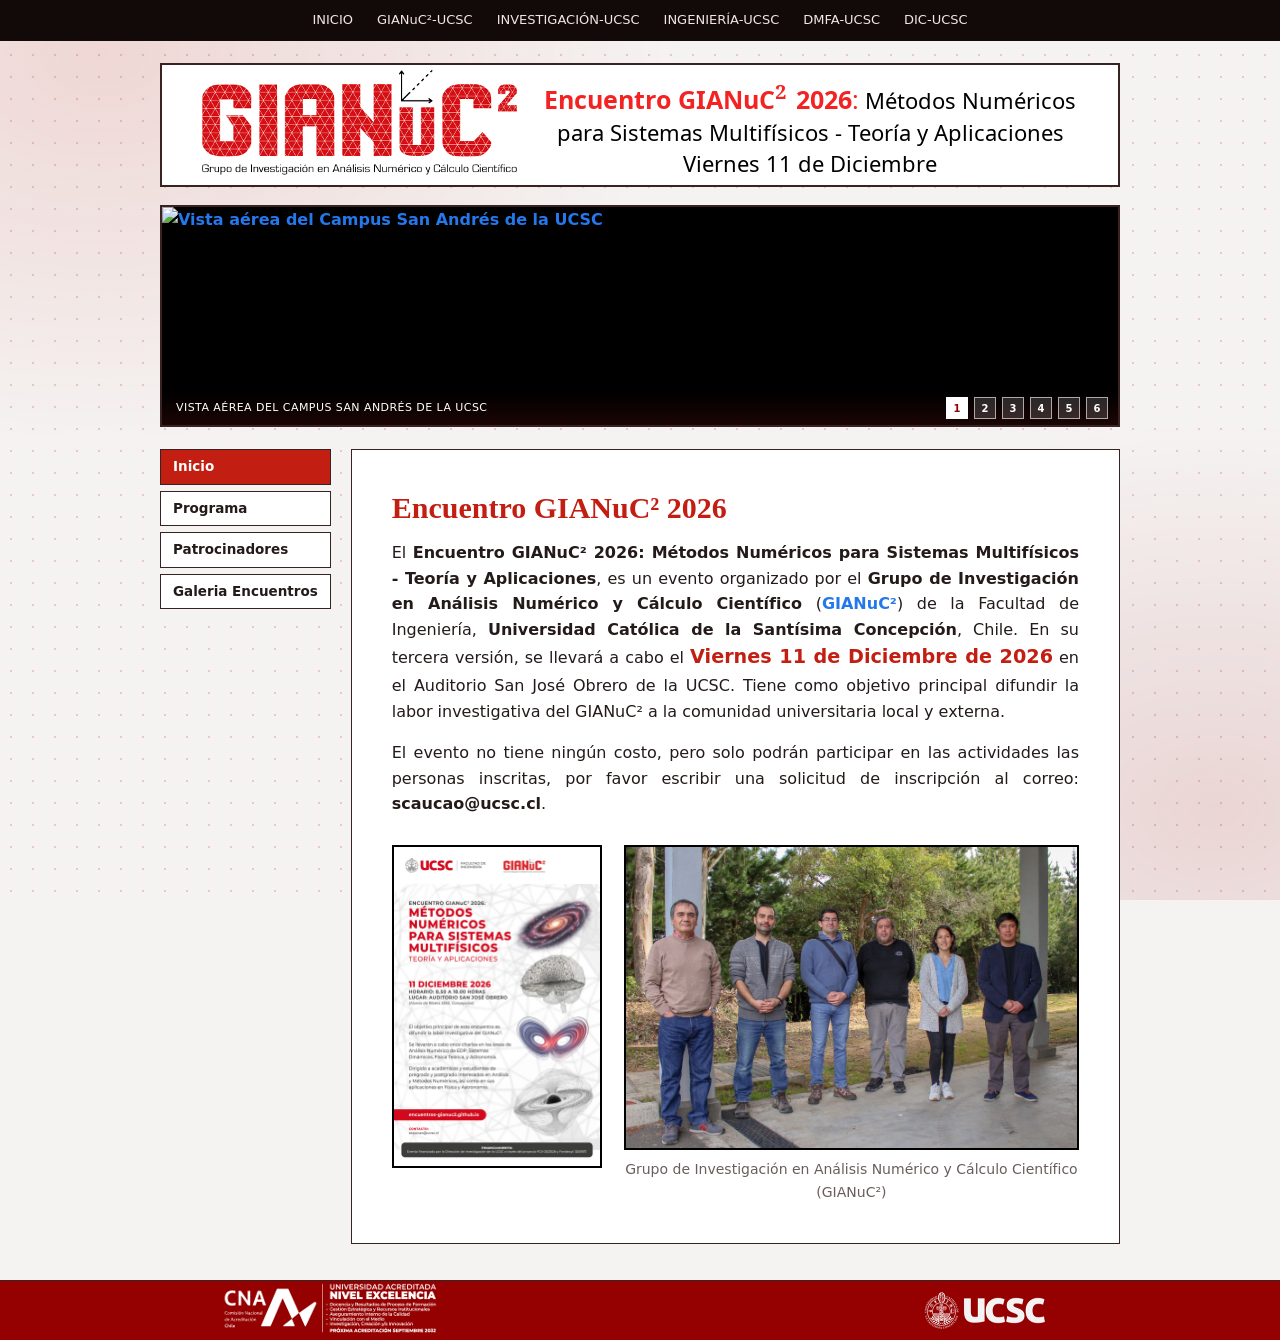
==== commit 9faaffac: "Update index.html" ====
--- a/index.html
+++ b/index.html
@@ -74,7 +74,10 @@
     <main id="contenido">
     <article class="panel">
       <h1>Encuentro GIANuC² 2026</h1>
-      <p>El <b>Encuentro GIANuC² 2026: Métodos Numéricos para Sistemas Multifísicos - Teoría y Aplicaciones</b>, es un evento organizado por el <b>Grupo de Investigación en Análisis Numérico y Cálculo Científico</b> (<a href="https://gianuc2.ucsc.cl" target="_blank" rel="noopener">GIANuC²</a>) de la Facultad de Ingeniería, <b>Universidad Católica de la Santísima Concepción</b>, Chile. Se llevará a cabo el <b class="hl">Viernes 11 de Diciembre de 2026</b> en el Auditorio San José Obrero de la UCSC. Tiene como objetivo principal difundir la labor investigativa del GIANuC² a la comunidad universitaria local y externa.</p>
+      <p>El <b>Encuentro GIANuC² 2026: Métodos Numéricos para Sistemas Multifísicos - Teoría y Aplicaciones</b>, es un evento organizado por el 
+        <b>Grupo de Investigación en Análisis Numérico y Cálculo Científico</b> (<a href="https://gianuc2.ucsc.cl" target="_blank" rel="noopener">GIANuC²</a>) de la Facultad de Ingeniería, 
+        <b>Universidad Católica de la Santísima Concepción</b>, Chile. En su tercera versión, se llevará a cabo el <b class="hl">Viernes 11 de Diciembre de 2026</b> en el Auditorio San José Obrero 
+        de la UCSC. Tiene como objetivo principal difundir la labor investigativa del GIANuC² a la comunidad universitaria local y externa.</p>
       <p>El evento no tiene ningún costo, pero solo podrán participar en las actividades las personas inscritas, por favor escribir una solicitud de inscripción al correo: <b>scaucao@ucsc.cl</b>.</p>
 
       <div class="figures">
